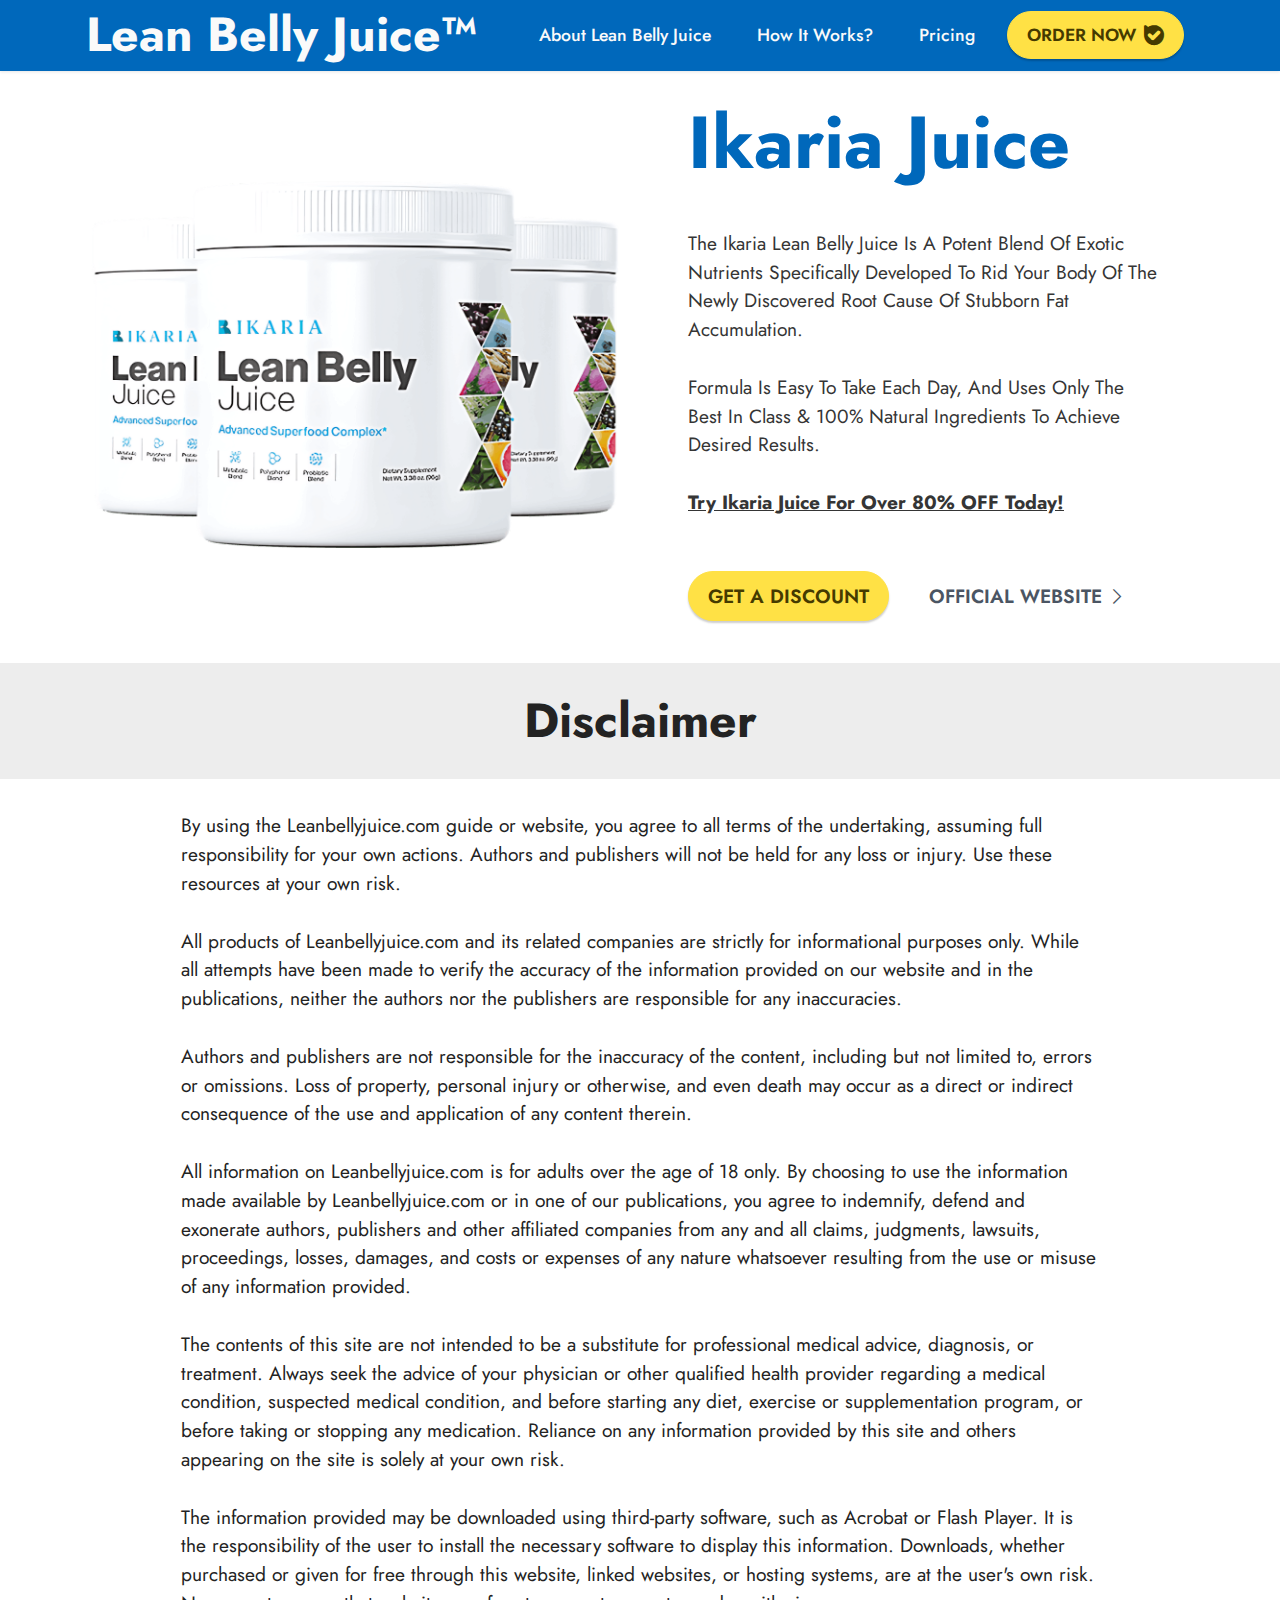
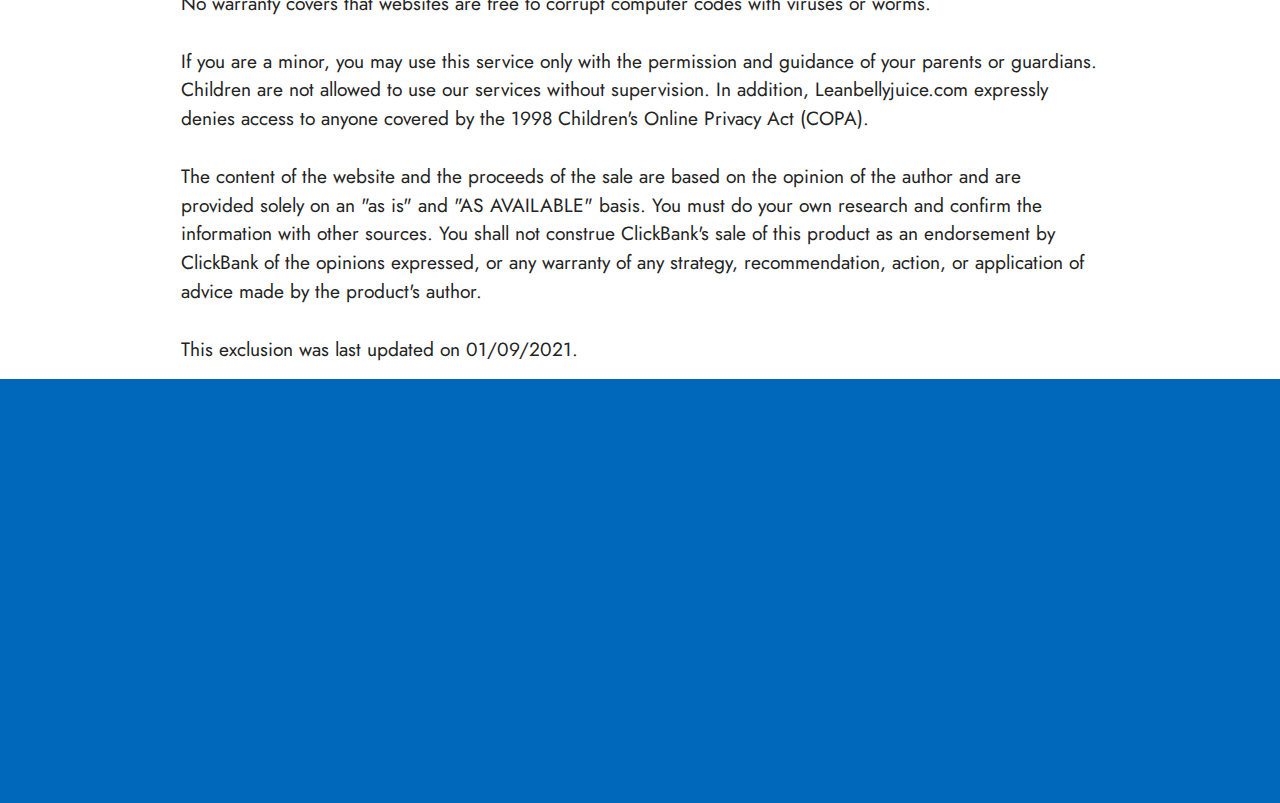
==== disclaimer.html @ dbc3f159 "Add files via upload" ====
<!DOCTYPE html>
<html  >
<head>
  
  <meta charset="UTF-8">
  <meta http-equiv="X-UA-Compatible" content="IE=edge">
  
  <meta name="twitter:card" content="summary_large_image"/>
  <meta name="twitter:image:src" content="">
  <meta property="og:image" content="">
  <meta name="twitter:title" content="Disclaimer">
  <meta name="viewport" content="width=device-width, initial-scale=1, minimum-scale=1">
  <link rel="shortcut icon" href="assets/images/favicon-main-128x128.png" type="image/x-icon">
  <meta name="description" content="">
  
  
  <title>Disclaimer</title>
  <link rel="stylesheet" href="assets/web/assets/mobirise-icons2/mobirise2.css">
  <link rel="stylesheet" href="assets/bootstrap/css/bootstrap.min.css">
  <link rel="stylesheet" href="assets/bootstrap/css/bootstrap-grid.min.css">
  <link rel="stylesheet" href="assets/bootstrap/css/bootstrap-reboot.min.css">
  <link rel="stylesheet" href="assets/animatecss/animate.css">
  <link rel="stylesheet" href="assets/dropdown/css/style.css">
  <link rel="stylesheet" href="assets/socicon/css/styles.css">
  <link rel="stylesheet" href="assets/theme/css/style.css">
  <link rel="preload" href="https://fonts.googleapis.com/css?family=Jost:100,200,300,400,500,600,700,800,900,100i,200i,300i,400i,500i,600i,700i,800i,900i&display=swap" as="style" onload="this.onload=null;this.rel='stylesheet'">
  <noscript><link rel="stylesheet" href="https://fonts.googleapis.com/css?family=Jost:100,200,300,400,500,600,700,800,900,100i,200i,300i,400i,500i,600i,700i,800i,900i&display=swap"></noscript>
  <link rel="preload" as="style" href="assets/mobirise/css/mbr-additional.css"><link rel="stylesheet" href="assets/mobirise/css/mbr-additional.css" type="text/css">
  
  
  
  
</head>
<body>
  
  <section data-bs-version="5.1" class="menu menu2 cid-tmAYGHW7QI" once="menu" id="menu2-29">
    
    <nav class="navbar navbar-dropdown navbar-expand-lg">
        <div class="container">
            <div class="navbar-brand">
                
                <span class="navbar-caption-wrap"><a class="navbar-caption text-white text-primary display-2" href="index.html">Lean Belly Juice™</a></span>
            </div>
            <button class="navbar-toggler" type="button" data-toggle="collapse" data-bs-toggle="collapse" data-target="#navbarSupportedContent" data-bs-target="#navbarSupportedContent" aria-controls="navbarNavAltMarkup" aria-expanded="false" aria-label="Toggle navigation">
                <div class="hamburger">
                    <span></span>
                    <span></span>
                    <span></span>
                    <span></span>
                </div>
            </button>
            <div class="collapse navbar-collapse" id="navbarSupportedContent">
                <ul class="navbar-nav nav-dropdown" data-app-modern-menu="true"><li class="nav-item"><a class="nav-link link text-white text-primary display-4" href="index.html#content4-4">About Lean Belly Juice</a>
                    </li><li class="nav-item"><a class="nav-link link text-white text-primary display-4" href="index.html#content4-6">How It Works?</a></li><li class="nav-item"><a class="nav-link link text-white text-primary display-4" href="index.html#content4-a">Pricing</a></li></ul>
                
                <div class="navbar-buttons mbr-section-btn"><a class="btn btn-warning display-4" href="/order"><span class="socicon socicon-bale mbr-iconfont mbr-iconfont-btn" style="font-size: 20px;"></span>ORDER NOW</a></div>
            </div>
        </div>
    </nav>
</section>

<section data-bs-version="5.1" class="header14 cid-tpkeftzJfw" id="header14-3l">

    

    
    

    <div class="container">
        <div class="row justify-content-center align-items-center">
            <div class="col-12 col-md-6 image-wrapper">
                <img src="assets/images/ikaria-lean-belly-juice-1120x853.png" alt="Buy Now">
            </div>
            <div class="col-12 col-md">
                <div class="text-wrapper">
                    <h1 class="mbr-section-title mbr-fonts-style mb-3 display-1"><strong>Ikaria Juice</strong></h1>
                    <p class="mbr-text mbr-fonts-style display-7">
                        <br>The Ikaria Lean Belly Juice Is A Potent Blend Of Exotic Nutrients Specifically Developed To Rid Your Body Of The Newly Discovered Root Cause Of Stubborn Fat Accumulation.<br><br>Formula Is Easy To Take Each Day, And Uses Only The Best In Class &amp; 100% Natural Ingredients To Achieve Desired Results.<br><br><strong><u>Try Ikaria Juice For Over 80% OFF Today!</u><br></strong><br></p>
                    <div class="mbr-section-btn mt-3"><a class="btn btn-warning display-7" href="/order">GET A DISCOUNT</a>  <a class="btn btn-primary-outline display-7" href="/order"><span class="mobi-mbri mobi-mbri-arrow-next mbr-iconfont mbr-iconfont-btn" style="font-size: 15px;"></span><font face="Moririse2"><br></font>OFFICIAL WEBSITE</a></div>
                </div>
            </div>
        </div>
    </div>
</section>

<section data-bs-version="5.1" class="content4 cid-tjylNr0vxZ" id="content4-12">
    

    
    
    <div class="container">
        <div class="row justify-content-center">
            <div class="title col-md-12 col-lg-12">
                <h3 class="mbr-section-title mbr-fonts-style align-center mb-4 display-2"><strong>Disclaimer</strong></h3>
                
                
            </div>
        </div>
    </div>
</section>

<section data-bs-version="5.1" class="content5 cid-sKy7tkCOig cid-tjylNzWgdM" id="content5-13">
    
    <div class="container">
        <div class="row justify-content-center">
            <div class="col-md-12 col-lg-10">
                
                
                <p class="mbr-text mbr-fonts-style display-7">By using the Leanbellyjuice.com guide or website, you agree to all terms of the undertaking, assuming full responsibility for your own actions. Authors and publishers will not be held for any loss or injury. Use these resources at your own risk.
<br>
<br>All products of Leanbellyjuice.com and its related companies are strictly for informational purposes only. While all attempts have been made to verify the accuracy of the information provided on our website and in the publications, neither the authors nor the publishers are responsible for any inaccuracies.
<br>
<br>Authors and publishers are not responsible for the inaccuracy of the content, including but not limited to, errors or omissions. Loss of property, personal injury or otherwise, and even death may occur as a direct or indirect consequence of the use and application of any content therein.
<br>
<br>All information on Leanbellyjuice.com is for adults over the age of 18 only. By choosing to use the information made available by Leanbellyjuice.com or in one of our publications, you agree to indemnify, defend and exonerate authors, publishers and other affiliated companies from any and all claims, judgments, lawsuits, proceedings, losses, damages, and costs or expenses of any nature whatsoever resulting from the use or misuse of any information provided.
<br>
<br>The contents of this site are not intended to be a substitute for professional medical advice, diagnosis, or treatment. Always seek the advice of your physician or other qualified health provider regarding a medical condition, suspected medical condition, and before starting any diet, exercise or supplementation program, or before taking or stopping any medication. Reliance on any information provided by this site and others appearing on the site is solely at your own risk.
<br>
<br>The information provided may be downloaded using third-party software, such as Acrobat or Flash Player. It is the responsibility of the user to install the necessary software to display this information. Downloads, whether purchased or given for free through this website, linked websites, or hosting systems, are at the user's own risk. No warranty covers that websites are free to corrupt computer codes with viruses or worms.
<br>
<br>If you are a minor, you may use this service only with the permission and guidance of your parents or guardians. Children are not allowed to use our services without supervision. In addition, Leanbellyjuice.com expressly denies access to anyone covered by the 1998 Children's Online Privacy Act (COPA).
<br>
<br>The content of the website and the proceeds of the sale are based on the opinion of the author and are provided solely on an "as is" and "AS AVAILABLE" basis. You must do your own research and confirm the information with other sources. You shall not construe ClickBank's sale of this product as an endorsement by ClickBank of the opinions expressed, or any warranty of any strategy, recommendation, action, or application of advice made by the product's author.
<br>
<br>This exclusion was last updated on 01/09/2021.<br></p>
            </div>
        </div>
    </div>
</section>

<section data-bs-version="5.1" class="footer3 cid-tjymtBCwRa" once="footers" id="footer3-14">

    

    

    <div class="container-fluid">
        <div class="media-container-row align-center mbr-white">
            <div class="row row-links">
                <ul class="foot-menu">
                    
                    
                    
                    
                    
                    
                    
                    
                    
                     
                     
                <li class="foot-menu-item mbr-fonts-style display-4"><u><a href="index.html#content4-4" class="text-white text-primary">What Is Lean Belly Juice?</a></u></li><li class="foot-menu-item mbr-fonts-style display-4"><u>
                        <a href="index.html#content4-6" class="text-white text-primary">How It Works?</a></u></li><li class="foot-menu-item mbr-fonts-style display-4"><u>
                        <a href="index.html#content4-1c" class="text-white text-primary">Ingredients Of Ikaria Juice</a></u></li><li class="foot-menu-item mbr-fonts-style display-4"><u>
                        <a href="index.html#content4-1j" class="text-white text-primary">Benefits</a></u></li><li class="foot-menu-item mbr-fonts-style display-4"><u><a href="https://www.clkbank.com/#!/" rel="nofollow" class="text-white">Order Support</a></u></li><li class="foot-menu-item mbr-fonts-style display-4"><u>
                        <a href="terms.html" class="text-white">Terms Of Use</a></u></li><li class="foot-menu-item mbr-fonts-style display-4"><u>
                        <a href="privacy.html" class="text-white">Privacy Policy</a></u></li><li class="foot-menu-item mbr-fonts-style display-4"><u>
                        <a href="disclaimer.html" class="text-white">Disclaimer</a></u></li><li class="foot-menu-item mbr-fonts-style display-4"><u><a href="mailto:support@clickbank.com" rel="nofollow" class="text-white">Contact Us</a></u></li><li class="foot-menu-item mbr-fonts-style display-4"><u><a href="index.html#content4-1p" class="text-white text-primary">FAQ's</a></u></li></ul>
            </div>
            <div class="row social-row">
                <div class="social-list align-left pb-2">
                    
                    
                    
                    
                    
                    
                <div class="soc-item">
                       <p><br>Please note that the information we provide is not intended to replace consultation with a qualified medical professional. We encourage you to inform your physician of changes you make to your lifestyle and discuss these with him or her. For questions or concerns about any medical conditions you may have, please contact your doctor.</p>

<p>Statements on this website have not been evaluated by the Food and Drug Administration. Products are not intended to diagnose, treat, cure or prevent any disease. If you are pregnant, nursing, taking medication, or have a medical condition, consult your physician before using our products.</p>

<p>The website’s content and the product for sale is based upon the author’s opinion and is provided solely on an “AS IS” and “AS AVAILABLE” basis. You should do your own research and confirm the information with other sources when searching for information regarding health issues and always review the information carefully with your professional health care provider before using any of the protocols presented on this website and/or in the product sold here.</p>
                        
                        <p>ClickBank is the retailer of products on this site. CLICKBANK® is a registered trademark of Click Sales, Inc., a Delaware corporation located at 1444 South Entertainment Ave, Suite 410, Boise, Idaho, 83709, USA and used by permission. ClickBank’s role as retailer does not constitute an endorsement, approval or review of these products or any claim, statement or opinion used in promotion of these products. *For international shipping (outside of the United States), shipping fees will apply.</p>
                        
                    </div></div>
            </div>
            <div class="row row-copirayt">
                <p class="mbr-text mb-0 mbr-fonts-style align-center display-4">
                    © Copyright 2022 Lean Belly Juice. All Rights Reserved.
                </p>
            </div>
        </div>
    </div>
</section>


<script src="assets/bootstrap/js/bootstrap.bundle.min.js"></script>
  <script src="assets/smoothscroll/smooth-scroll.js"></script>
  <script src="assets/ytplayer/index.js"></script>
  <script src="assets/dropdown/js/navbar-dropdown.js"></script>
  <script src="assets/theme/js/script.js"></script>
  
  
  
 <div id="scrollToTop" class="scrollToTop mbr-arrow-up"><a style="text-align: center;"><i class="mbr-arrow-up-icon mbr-arrow-up-icon-cm cm-icon cm-icon-smallarrow-up"></i></a></div>
    <input name="animation" type="hidden">
  </body>
</html>
---- assets/web/assets/mobirise-icons2/mobirise2.css ----
@font-face {
  font-family: 'Moririse2';
  font-display: swap;
  src:  url('mobirise2.eot?f2bix4');
  src:  url('mobirise2.eot?f2bix4#iefix') format('embedded-opentype'),
    url('mobirise2.ttf?f2bix4') format('truetype'),
    url('mobirise2.woff?f2bix4') format('woff'),
    url('mobirise2.svg?f2bix4#mobirise2') format('svg');
  font-weight: normal;
  font-style: normal;
}

[class^="mobi-"], [class*=" mobi-"] {
  /* use !important to prevent issues with browser extensions that change fonts */
  font-family: 'Moririse2' !important;
  speak: none;
  font-style: normal;
  font-weight: normal;
  font-variant: normal;
  text-transform: none;
  line-height: 1;

  /* Better Font Rendering =========== */
  -webkit-font-smoothing: antialiased;
  -moz-osx-font-smoothing: grayscale;
}

.mobi-mbri-add-submenu:before {
  content: "\e900";
}
.mobi-mbri-alert:before {
  content: "\e901";
}
.mobi-mbri-align-center:before {
  content: "\e902";
}
.mobi-mbri-align-justify:before {
  content: "\e903";
}
.mobi-mbri-align-left:before {
  content: "\e904";
}
.mobi-mbri-align-right:before {
  content: "\e905";
}
.mobi-mbri-android:before {
  content: "\e906";
}
.mobi-mbri-apple:before {
  content: "\e907";
}
.mobi-mbri-arrow-down:before {
  content: "\e908";
}
.mobi-mbri-arrow-next:before {
  content: "\e909";
}
.mobi-mbri-arrow-prev:before {
  content: "\e90a";
}
.mobi-mbri-arrow-up:before {
  content: "\e90b";
}
.mobi-mbri-bold:before {
  content: "\e90c";
}
.mobi-mbri-bookmark:before {
  content: "\e90d";
}
.mobi-mbri-bootstrap:before {
  content: "\e90e";
}
.mobi-mbri-briefcase:before {
  content: "\e90f";
}
.mobi-mbri-browse:before {
  content: "\e910";
}
.mobi-mbri-bulleted-list:before {
  content: "\e911";
}
.mobi-mbri-calendar:before {
  content: "\e912";
}
.mobi-mbri-camera:before {
  content: "\e913";
}
.mobi-mbri-cart-add:before {
  content: "\e914";
}
.mobi-mbri-cart-full:before {
  content: "\e915";
}
.mobi-mbri-cash:before {
  content: "\e916";
}
.mobi-mbri-change-style:before {
  content: "\e917";
}
.mobi-mbri-chat:before {
  content: "\e918";
}
.mobi-mbri-clock:before {
  content: "\e919";
}
.mobi-mbri-close:before {
  content: "\e91a";
}
.mobi-mbri-cloud:before {
  content: "\e91b";
}
.mobi-mbri-code:before {
  content: "\e91c";
}
.mobi-mbri-contact-form:before {
  content: "\e91d";
}
.mobi-mbri-credit-card:before {
  content: "\e91e";
}
.mobi-mbri-cursor-click:before {
  content: "\e91f";
}
.mobi-mbri-cust-feedback:before {
  content: "\e920";
}
.mobi-mbri-database:before {
  content: "\e921";
}
.mobi-mbri-delivery:before {
  content: "\e922";
}
.mobi-mbri-desktop:before {
  content: "\e923";
}
.mobi-mbri-devices:before {
  content: "\e924";
}
.mobi-mbri-down:before {
  content: "\e925";
}
.mobi-mbri-download-2:before {
  content: "\e926";
}
.mobi-mbri-download:before {
  content: "\e927";
}
.mobi-mbri-drag-n-drop-2:before {
  content: "\e928";
}
.mobi-mbri-drag-n-drop:before {
  content: "\e929";
}
.mobi-mbri-edit-2:before {
  content: "\e92a";
}
.mobi-mbri-edit:before {
  content: "\e92b";
}
.mobi-mbri-error:before {
  content: "\e92c";
}
.mobi-mbri-extension:before {
  content: "\e92d";
}
.mobi-mbri-features:before {
  content: "\e92e";
}
.mobi-mbri-file:before {
  content: "\e92f";
}
.mobi-mbri-flag:before {
  content: "\e930";
}
.mobi-mbri-folder:before {
  content: "\e931";
}
.mobi-mbri-gift:before {
  content: "\e932";
}
.mobi-mbri-github:before {
  content: "\e933";
}
.mobi-mbri-globe-2:before {
  content: "\e934";
}
.mobi-mbri-globe:before {
  content: "\e935";
}
.mobi-mbri-growing-chart:before {
  content: "\e936";
}
.mobi-mbri-hearth:before {
  content: "\e937";
}
.mobi-mbri-help:before {
  content: "\e938";
}
.mobi-mbri-home:before {
  content: "\e939";
}
.mobi-mbri-hot-cup:before {
  content: "\e93a";
}
.mobi-mbri-idea:before {
  content: "\e93b";
}
.mobi-mbri-image-gallery:before {
  content: "\e93c";
}
.mobi-mbri-image-slider:before {
  content: "\e93d";
}
.mobi-mbri-info:before {
  content: "\e93e";
}
.mobi-mbri-italic:before {
  content: "\e93f";
}
.mobi-mbri-key:before {
  content: "\e940";
}
.mobi-mbri-laptop:before {
  content: "\e941";
}
.mobi-mbri-layers:before {
  content: "\e942";
}
.mobi-mbri-left-right:before {
  content: "\e943";
}
.mobi-mbri-left:before {
  content: "\e944";
}
.mobi-mbri-letter:before {
  content: "\e945";
}
.mobi-mbri-like:before {
  content: "\e946";
}
.mobi-mbri-link:before {
  content: "\e947";
}
.mobi-mbri-lock:before {
  content: "\e948";
}
.mobi-mbri-login:before {
  content: "\e949";
}
.mobi-mbri-logout:before {
  content: "\e94a";
}
.mobi-mbri-magic-stick:before {
  content: "\e94b";
}
.mobi-mbri-map-pin:before {
  content: "\e94c";
}
.mobi-mbri-menu:before {
  content: "\e94d";
}
.mobi-mbri-mobile-2:before {
  content: "\e94e";
}
.mobi-mbri-mobile-horizontal:before {
  content: "\e94f";
}
.mobi-mbri-mobile:before {
  content: "\e950";
}
.mobi-mbri-mobirise:before {
  content: "\e951";
}
.mobi-mbri-more-horizontal:before {
  content: "\e952";
}
.mobi-mbri-more-vertical:before {
  content: "\e953";
}
.mobi-mbri-music:before {
  content: "\e954";
}
.mobi-mbri-new-file:before {
  content: "\e955";
}
.mobi-mbri-numbered-list:before {
  content: "\e956";
}
.mobi-mbri-opened-folder:before {
  content: "\e957";
}
.mobi-mbri-pages:before {
  content: "\e958";
}
.mobi-mbri-paper-plane:before {
  content: "\e959";
}
.mobi-mbri-paperclip:before {
  content: "\e95a";
}
.mobi-mbri-phone:before {
  content: "\e95b";
}
.mobi-mbri-photo:before {
  content: "\e95c";
}
.mobi-mbri-photos:before {
  content: "\e95d";
}
.mobi-mbri-pin:before {
  content: "\e95e";
}
.mobi-mbri-play:before {
  content: "\e95f";
}
.mobi-mbri-plus:before {
  content: "\e960";
}
.mobi-mbri-preview:before {
  content: "\e961";
}
.mobi-mbri-print:before {
  content: "\e962";
}
.mobi-mbri-protect:before {
  content: "\e963";
}
.mobi-mbri-question:before {
  content: "\e964";
}
.mobi-mbri-quote-left:before {
  content: "\e965";
}
.mobi-mbri-quote-right:before {
  content: "\e966";
}
.mobi-mbri-redo:before {
  content: "\e967";
}
.mobi-mbri-refresh:before {
  content: "\e968";
}
.mobi-mbri-responsive-2:before {
  content: "\e969";
}
.mobi-mbri-responsive:before {
  content: "\e96a";
}
.mobi-mbri-right:before {
  content: "\e96b";
}
.mobi-mbri-rocket:before {
  content: "\e96c";
}
.mobi-mbri-sad-face:before {
  content: "\e96d";
}
.mobi-mbri-sale:before {
  content: "\e96e";
}
.mobi-mbri-save:before {
  content: "\e96f";
}
.mobi-mbri-search:before {
  content: "\e970";
}
.mobi-mbri-setting-2:before {
  content: "\e971";
}
.mobi-mbri-setting-3:before {
  content: "\e972";
}
.mobi-mbri-setting:before {
  content: "\e973";
}
.mobi-mbri-share:before {
  content: "\e974";
}
.mobi-mbri-shopping-bag:before {
  content: "\e975";
}
.mobi-mbri-shopping-basket:before {
  content: "\e976";
}
.mobi-mbri-shopping-cart:before {
  content: "\e977";
}
.mobi-mbri-sites:before {
  content: "\e978";
}
.mobi-mbri-smile-face:before {
  content: "\e979";
}
.mobi-mbri-speed:before {
  content: "\e97a";
}
.mobi-mbri-star:before {
  content: "\e97b";
}
.mobi-mbri-success:before {
  content: "\e97c";
}
.mobi-mbri-sun:before {
  content: "\e97d";
}
.mobi-mbri-sun2:before {
  content: "\e97e";
}
.mobi-mbri-tablet-vertical:before {
  content: "\e97f";
}
.mobi-mbri-tablet:before {
  content: "\e980";
}
.mobi-mbri-target:before {
  content: "\e981";
}
.mobi-mbri-timer:before {
  content: "\e982";
}
.mobi-mbri-to-ftp:before {
  content: "\e983";
}
.mobi-mbri-to-local-drive:before {
  content: "\e984";
}
.mobi-mbri-touch-swipe:before {
  content: "\e985";
}
.mobi-mbri-touch:before {
  content: "\e986";
}
.mobi-mbri-trash:before {
  content: "\e987";
}
.mobi-mbri-underline:before {
  content: "\e988";
}
.mobi-mbri-undo:before {
  content: "\e989";
}
.mobi-mbri-unlink:before {
  content: "\e98a";
}
.mobi-mbri-unlock:before {
  content: "\e98b";
}
.mobi-mbri-up-down:before {
  content: "\e98c";
}
.mobi-mbri-up:before {
  content: "\e98d";
}
.mobi-mbri-update:before {
  content: "\e98e";
}
.mobi-mbri-upload-2:before {
  content: "\e98f";
}
.mobi-mbri-upload:before {
  content: "\e990";
}
.mobi-mbri-user-2:before {
  content: "\e991";
}
.mobi-mbri-user:before {
  content: "\e992";
}
.mobi-mbri-users:before {
  content: "\e993";
}
.mobi-mbri-video-play:before {
  content: "\e994";
}
.mobi-mbri-video:before {
  content: "\e995";
}
.mobi-mbri-watch:before {
  content: "\e996";
}
.mobi-mbri-website-theme-2:before {
  content: "\e997";
}
.mobi-mbri-website-theme:before {
  content: "\e998";
}
.mobi-mbri-wifi:before {
  content: "\e999";
}
.mobi-mbri-windows:before {
  content: "\e99a";
}
.mobi-mbri-zoom-in:before {
  content: "\e99b";
}
.mobi-mbri-zoom-out:before {
  content: "\e99c";
}
---- assets/dropdown/css/style.css ----
.navbar-dropdown {
  left: 0;
  padding: 0;
  position: absolute;
  right: 0;
  top: 0;
  transition: all 0.45s ease;
  z-index: 1030;
  background: #282828; }
  .navbar-dropdown .navbar-logo {
    margin-right: 0.8rem;
    transition: margin 0.3s ease-in-out;
    vertical-align: middle; }
    .navbar-dropdown .navbar-logo img {
      height: 3.125rem;
      transition: all 0.3s ease-in-out; }
    .navbar-dropdown .navbar-logo.mbr-iconfont {
      font-size: 3.125rem;
      line-height: 3.125rem; }
  .navbar-dropdown .navbar-caption {
    font-weight: 700;
    white-space: normal;
    vertical-align: -4px;
    line-height: 3.125rem !important; }
    .navbar-dropdown .navbar-caption, .navbar-dropdown .navbar-caption:hover {
      color: inherit;
      text-decoration: none; }
  .navbar-dropdown .mbr-iconfont + .navbar-caption {
    vertical-align: -1px; }
  .navbar-dropdown.navbar-fixed-top {
    position: fixed; }
  .navbar-dropdown .navbar-brand span {
    vertical-align: -4px; }
  .navbar-dropdown.bg-color.transparent {
    background: none; }
  .navbar-dropdown.navbar-short .navbar-brand {
    padding: 0.625rem 0; }
    .navbar-dropdown.navbar-short .navbar-brand span {
      vertical-align: -1px; }
  .navbar-dropdown.navbar-short .navbar-caption {
    line-height: 2.375rem !important;
    vertical-align: -2px; }
  .navbar-dropdown.navbar-short .navbar-logo {
    margin-right: 0.5rem; }
    .navbar-dropdown.navbar-short .navbar-logo img {
      height: 2.375rem; }
    .navbar-dropdown.navbar-short .navbar-logo.mbr-iconfont {
      font-size: 2.375rem;
      line-height: 2.375rem; }
  .navbar-dropdown.navbar-short .mbr-table-cell {
    height: 3.625rem; }
  .navbar-dropdown .navbar-close {
    left: 0.6875rem;
    position: fixed;
    top: 0.75rem;
    z-index: 1000; }
  .navbar-dropdown .hamburger-icon {
    content: "";
    display: inline-block;
    vertical-align: middle;
    width: 16px;
    -webkit-box-shadow: 0 -6px 0 1px #282828,0 0 0 1px #282828,0 6px 0 1px #282828;
    -moz-box-shadow: 0 -6px 0 1px #282828,0 0 0 1px #282828,0 6px 0 1px #282828;
    box-shadow: 0 -6px 0 1px #282828,0 0 0 1px #282828,0 6px 0 1px #282828; }

.dropdown-menu .dropdown-toggle[data-toggle="dropdown-submenu"]::after {
  border-bottom: 0.35em solid transparent;
  border-left: 0.35em solid;
  border-right: 0;
  border-top: 0.35em solid transparent;
  margin-left: 0.3rem; }

.dropdown-menu .dropdown-item:focus {
  outline: 0; }

.nav-dropdown {
  font-size: 0.75rem;
  font-weight: 500;
  height: auto !important; }
  .nav-dropdown .nav-btn {
    padding-left: 1rem; }
  .nav-dropdown .link {
    margin: .667em 1.667em;
    font-weight: 500;
    padding: 0;
    transition: color .2s ease-in-out; }
    .nav-dropdown .link.dropdown-toggle {
      margin-right: 2.583em; }
      .nav-dropdown .link.dropdown-toggle::after {
        margin-left: .25rem;
        border-top: 0.35em solid;
        border-right: 0.35em solid transparent;
        border-left: 0.35em solid transparent;
        border-bottom: 0; }
      .nav-dropdown .link.dropdown-toggle[aria-expanded="true"] {
        margin: 0;
        padding: 0.667em 3.263em  0.667em 1.667em; }
  .nav-dropdown .link::after,
  .nav-dropdown .dropdown-item::after {
    color: inherit; }
  .nav-dropdown .btn {
    font-size: 0.75rem;
    font-weight: 700;
    letter-spacing: 0;
    margin-bottom: 0;
    padding-left: 1.25rem;
    padding-right: 1.25rem; }
  .nav-dropdown .dropdown-menu {
    border-radius: 0;
    border: 0;
    left: 0;
    margin: 0;
    padding-bottom: 1.25rem;
    padding-top: 1.25rem;
    position: relative; }
  .nav-dropdown .dropdown-submenu {
    margin-left: 0.125rem;
    top: 0; }
  .nav-dropdown .dropdown-item {
    font-weight: 500;
    line-height: 2;
    padding: 0.3846em 4.615em 0.3846em 1.5385em;
    position: relative;
    transition: color .2s ease-in-out, background-color .2s ease-in-out; }
    .nav-dropdown .dropdown-item::after {
      margin-top: -0.3077em;
      position: absolute;
      right: 1.1538em;
      top: 50%; }
    .nav-dropdown .dropdown-item:focus, .nav-dropdown .dropdown-item:hover {
      background: none; }

@media (max-width: 767px) {
  .nav-dropdown.navbar-toggleable-sm {
    bottom: 0;
    display: none;
    left: 0;
    overflow-x: hidden;
    position: fixed;
    top: 0;
    transform: translateX(-100%);
    -ms-transform: translateX(-100%);
    -webkit-transform: translateX(-100%);
    width: 18.75rem;
    z-index: 999; } }
.nav-dropdown.navbar-toggleable-xl {
  bottom: 0;
  display: none;
  left: 0;
  overflow-x: hidden;
  position: fixed;
  top: 0;
  transform: translateX(-100%);
  -ms-transform: translateX(-100%);
  -webkit-transform: translateX(-100%);
  width: 18.75rem;
  z-index: 999; }

.nav-dropdown-sm {
  display: block !important;
  overflow-x: hidden;
  overflow: auto;
  padding-top: 3.875rem; }
  .nav-dropdown-sm::after {
    content: "";
    display: block;
    height: 3rem;
    width: 100%; }
  .nav-dropdown-sm.collapse.in ~ .navbar-close {
    display: block !important; }
  .nav-dropdown-sm.collapsing, .nav-dropdown-sm.collapse.in {
    transform: translateX(0);
    -ms-transform: translateX(0);
    -webkit-transform: translateX(0);
    transition: all 0.25s ease-out;
    -webkit-transition: all 0.25s ease-out;
    background: #282828; }
  .nav-dropdown-sm.collapsing[aria-expanded="false"] {
    transform: translateX(-100%);
    -ms-transform: translateX(-100%);
    -webkit-transform: translateX(-100%); }
  .nav-dropdown-sm .nav-item {
    display: block;
    margin-left: 0 !important;
    padding-left: 0; }
  .nav-dropdown-sm .link,
  .nav-dropdown-sm .dropdown-item {
    border-top: 1px dotted rgba(255, 255, 255, 0.1);
    font-size: 0.8125rem;
    line-height: 1.6;
    margin: 0 !important;
    padding: 0.875rem 2.4rem 0.875rem 1.5625rem !important;
    position: relative;
    white-space: normal; }
    .nav-dropdown-sm .link:focus, .nav-dropdown-sm .link:hover,
    .nav-dropdown-sm .dropdown-item:focus,
    .nav-dropdown-sm .dropdown-item:hover {
      background: rgba(0, 0, 0, 0.2) !important;
      color: #c0a375; }
  .nav-dropdown-sm .nav-btn {
    position: relative;
    padding: 1.5625rem 1.5625rem 0 1.5625rem; }
    .nav-dropdown-sm .nav-btn::before {
      border-top: 1px dotted rgba(255, 255, 255, 0.1);
      content: "";
      left: 0;
      position: absolute;
      top: 0;
      width: 100%; }
    .nav-dropdown-sm .nav-btn + .nav-btn {
      padding-top: 0.625rem; }
      .nav-dropdown-sm .nav-btn + .nav-btn::before {
        display: none; }
  .nav-dropdown-sm .btn {
    padding: 0.625rem 0; }
  .nav-dropdown-sm .dropdown-toggle[data-toggle="dropdown-submenu"]::after {
    margin-left: .25rem;
    border-top: 0.35em solid;
    border-right: 0.35em solid transparent;
    border-left: 0.35em solid transparent;
    border-bottom: 0; }
  .nav-dropdown-sm .dropdown-toggle[data-toggle="dropdown-submenu"][aria-expanded="true"]::after {
    border-top: 0;
    border-right: 0.35em solid transparent;
    border-left: 0.35em solid transparent;
    border-bottom: 0.35em solid; }
  .nav-dropdown-sm .dropdown-menu {
    margin: 0;
    padding: 0;
    position: relative;
    top: 0;
    left: 0;
    width: 100%;
    border: 0;
    float: none;
    border-radius: 0;
    background: none; }
  .nav-dropdown-sm .dropdown-submenu {
    left: 100%;
    margin-left: 0.125rem;
    margin-top: -1.25rem;
    top: 0; }

.navbar-toggleable-sm .nav-dropdown .dropdown-menu {
  position: absolute; }

.navbar-toggleable-sm .nav-dropdown .dropdown-submenu {
  left: 100%;
  margin-left: 0.125rem;
  margin-top: -1.25rem;
  top: 0; }

.navbar-toggleable-sm.opened .nav-dropdown .dropdown-menu {
  position: relative; }

.navbar-toggleable-sm.opened .nav-dropdown .dropdown-submenu {
  left: 0;
  margin-left: 00rem;
  margin-top: 0rem;
  top: 0; }

.is-builder .nav-dropdown.collapsing {
  transition: none !important; }
---- assets/socicon/css/styles.css ----
@charset "UTF-8";

@font-face {
  font-family: 'Socicon';
  src:  url('../fonts/socicon.eot');
  src:  url('../fonts/socicon.eot?#iefix') format('embedded-opentype'),
    url('../fonts/socicon.woff2') format('woff2'),
    url('../fonts/socicon.ttf') format('truetype'),
    url('../fonts/socicon.woff') format('woff'),
    url('../fonts/socicon.svg#socicon') format('svg');
  font-weight: normal;
  font-style: normal;
  font-display: swap;
}

[data-icon]:before {
  font-family: "socicon" !important;
  content: attr(data-icon);
  font-style: normal !important;
  font-weight: normal !important;
  font-variant: normal !important;
  text-transform: none !important;
  speak: none;
  line-height: 1;
  -webkit-font-smoothing: antialiased;
  -moz-osx-font-smoothing: grayscale;
}

[class^="socicon-"], [class*=" socicon-"] {
  /* use !important to prevent issues with browser extensions that change fonts */
  font-family: 'Socicon' !important;
  speak: none;
  font-style: normal;
  font-weight: normal;
  font-variant: normal;
  text-transform: none;
  line-height: 1;

  /* Better Font Rendering =========== */
  -webkit-font-smoothing: antialiased;
  -moz-osx-font-smoothing: grayscale;
}

.socicon-eitaa:before {
  content: "\e97c";
}
.socicon-soroush:before {
  content: "\e97d";
}
.socicon-bale:before {
  content: "\e97e";
}
.socicon-zazzle:before {
  content: "\e97b";
}
.socicon-society6:before {
  content: "\e97a";
}
.socicon-redbubble:before {
  content: "\e979";
}
.socicon-avvo:before {
  content: "\e978";
}
.socicon-stitcher:before {
  content: "\e977";
}
.socicon-googlehangouts:before {
  content: "\e974";
}
.socicon-dlive:before {
  content: "\e975";
}
.socicon-vsco:before {
  content: "\e976";
}
.socicon-flipboard:before {
  content: "\e973";
}
.socicon-ubuntu:before {
  content: "\e958";
}
.socicon-artstation:before {
  content: "\e959";
}
.socicon-invision:before {
  content: "\e95a";
}
.socicon-torial:before {
  content: "\e95b";
}
.socicon-collectorz:before {
  content: "\e95c";
}
.socicon-seenthis:before {
  content: "\e95d";
}
.socicon-googleplaymusic:before {
  content: "\e95e";
}
.socicon-debian:before {
  content: "\e95f";
}
.socicon-filmfreeway:before {
  content: "\e960";
}
.socicon-gnome:before {
  content: "\e961";
}
.socicon-itchio:before {
  content: "\e962";
}
.socicon-jamendo:before {
  content: "\e963";
}
.socicon-mix:before {
  content: "\e964";
}
.socicon-sharepoint:before {
  content: "\e965";
}
.socicon-tinder:before {
  content: "\e966";
}
.socicon-windguru:before {
  content: "\e967";
}
.socicon-cdbaby:before {
  content: "\e968";
}
.socicon-elementaryos:before {
  content: "\e969";
}
.socicon-stage32:before {
  content: "\e96a";
}
.socicon-tiktok:before {
  content: "\e96b";
}
.socicon-gitter:before {
  content: "\e96c";
}
.socicon-letterboxd:before {
  content: "\e96d";
}
.socicon-threema:before {
  content: "\e96e";
}
.socicon-splice:before {
  content: "\e96f";
}
.socicon-metapop:before {
  content: "\e970";
}
.socicon-naver:before {
  content: "\e971";
}
.socicon-remote:before {
  content: "\e972";
}
.socicon-internet:before {
  content: "\e957";
}
.socicon-moddb:before {
  content: "\e94b";
}
.socicon-indiedb:before {
  content: "\e94c";
}
.socicon-traxsource:before {
  content: "\e94d";
}
.socicon-gamefor:before {
  content: "\e94e";
}
.socicon-pixiv:before {
  content: "\e94f";
}
.socicon-myanimelist:before {
  content: "\e950";
}
.socicon-blackberry:before {
  content: "\e951";
}
.socicon-wickr:before {
  content: "\e952";
}
.socicon-spip:before {
  content: "\e953";
}
.socicon-napster:before {
  content: "\e954";
}
.socicon-beatport:before {
  content: "\e955";
}
.socicon-hackerone:before {
  content: "\e956";
}
.socicon-hackernews:before {
  content: "\e946";
}
.socicon-smashwords:before {
  content: "\e947";
}
.socicon-kobo:before {
  content: "\e948";
}
.socicon-bookbub:before {
  content: "\e949";
}
.socicon-mailru:before {
  content: "\e94a";
}
.socicon-gitlab:before {
  content: "\e945";
}
.socicon-instructables:before {
  content: "\e944";
}
.socicon-portfolio:before {
  content: "\e943";
}
.socicon-codered:before {
  content: "\e940";
}
.socicon-origin:before {
  content: "\e941";
}
.socicon-nextdoor:before {
  content: "\e942";
}
.socicon-udemy:before {
  content: "\e93f";
}
.socicon-livemaster:before {
  content: "\e93e";
}
.socicon-crunchbase:before {
  content: "\e93b";
}
.socicon-homefy:before {
  content: "\e93c";
}
.socicon-calendly:before {
  content: "\e93d";
}
.socicon-realtor:before {
  content: "\e90f";
}
.socicon-tidal:before {
  content: "\e910";
}
.socicon-qobuz:before {
  content: "\e911";
}
.socicon-natgeo:before {
  content: "\e912";
}
.socicon-mastodon:before {
  content: "\e913";
}
.socicon-unsplash:before {
  content: "\e914";
}
.socicon-homeadvisor:before {
  content: "\e915";
}
.socicon-angieslist:before {
  content: "\e916";
}
.socicon-codepen:before {
  content: "\e917";
}
.socicon-slack:before {
  content: "\e918";
}
.socicon-openaigym:before {
  content: "\e919";
}
.socicon-logmein:before {
  content: "\e91a";
}
.socicon-fiverr:before {
  content: "\e91b";
}
.socicon-gotomeeting:before {
  content: "\e91c";
}
.socicon-aliexpress:before {
  content: "\e91d";
}
.socicon-guru:before {
  content: "\e91e";
}
.socicon-appstore:before {
  content: "\e91f";
}
.socicon-homes:before {
  content: "\e920";
}
.socicon-zoom:before {
  content: "\e921";
}
.socicon-alibaba:before {
  content: "\e922";
}
.socicon-craigslist:before {
  content: "\e923";
}
.socicon-wix:before {
  content: "\e924";
}
.socicon-redfin:before {
  content: "\e925";
}
.socicon-googlecalendar:before {
  content: "\e926";
}
.socicon-shopify:before {
  content: "\e927";
}
.socicon-freelancer:before {
  content: "\e928";
}
.socicon-seedrs:before {
  content: "\e929";
}
.socicon-bing:before {
  content: "\e92a";
}
.socicon-doodle:before {
  content: "\e92b";
}
.socicon-bonanza:before {
  content: "\e92c";
}
.socicon-squarespace:before {
  content: "\e92d";
}
.socicon-toptal:before {
  content: "\e92e";
}
.socicon-gust:before {
  content: "\e92f";
}
.socicon-ask:before {
  content: "\e930";
}
.socicon-trulia:before {
  content: "\e931";
}
.socicon-loomly:before {
  content: "\e932";
}
.socicon-ghost:before {
  content: "\e933";
}
.socicon-upwork:before {
  content: "\e934";
}
.socicon-fundable:before {
  content: "\e935";
}
.socicon-booking:before {
  content: "\e936";
}
.socicon-googlemaps:before {
  content: "\e937";
}
.socicon-zillow:before {
  content: "\e938";
}
.socicon-niconico:before {
  content: "\e939";
}
.socicon-toneden:before {
  content: "\e93a";
}
.socicon-augment:before {
  content: "\e908";
}
.socicon-bitbucket:before {
  content: "\e909";
}
.socicon-fyuse:before {
  content: "\e90a";
}
.socicon-yt-gaming:before {
  content: "\e90b";
}
.socicon-sketchfab:before {
  content: "\e90c";
}
.socicon-mobcrush:before {
  content: "\e90d";
}
.socicon-microsoft:before {
  content: "\e90e";
}
.socicon-pandora:before {
  content: "\e907";
}
.socicon-messenger:before {
  content: "\e906";
}
.socicon-gamewisp:before {
  content: "\e905";
}
.socicon-bloglovin:before {
  content: "\e904";
}
.socicon-tunein:before {
  content: "\e903";
}
.socicon-gamejolt:before {
  content: "\e901";
}
.socicon-trello:before {
  content: "\e902";
}
.socicon-spreadshirt:before {
  content: "\e900";
}
.socicon-500px:before {
  content: "\e000";
}
.socicon-8tracks:before {
  content: "\e001";
}
.socicon-airbnb:before {
  content: "\e002";
}
.socicon-alliance:before {
  content: "\e003";
}
.socicon-amazon:before {
  content: "\e004";
}
.socicon-amplement:before {
  content: "\e005";
}
.socicon-android:before {
  content: "\e006";
}
.socicon-angellist:before {
  content: "\e007";
}
.socicon-apple:before {
  content: "\e008";
}
.socicon-appnet:before {
  content: "\e009";
}
.socicon-baidu:before {
  content: "\e00a";
}
.socicon-bandcamp:before {
  content: "\e00b";
}
.socicon-battlenet:before {
  content: "\e00c";
}
.socicon-mixer:before {
  content: "\e00d";
}
.socicon-bebee:before {
  content: "\e00e";
}
.socicon-bebo:before {
  content: "\e00f";
}
.socicon-behance:before {
  content: "\e010";
}
.socicon-blizzard:before {
  content: "\e011";
}
.socicon-blogger:before {
  content: "\e012";
}
.socicon-buffer:before {
  content: "\e013";
}
.socicon-chrome:before {
  content: "\e014";
}
.socicon-coderwall:before {
  content: "\e015";
}
.socicon-curse:before {
  content: "\e016";
}
.socicon-dailymotion:before {
  content: "\e017";
}
.socicon-deezer:before {
  content: "\e018";
}
.socicon-delicious:before {
  content: "\e019";
}
.socicon-deviantart:before {
  content: "\e01a";
}
.socicon-diablo:before {
  content: "\e01b";
}
.socicon-digg:before {
  content: "\e01c";
}
.socicon-discord:before {
  content: "\e01d";
}
.socicon-disqus:before {
  content: "\e01e";
}
.socicon-douban:before {
  content: "\e01f";
}
.socicon-draugiem:before {
  content: "\e020";
}
.socicon-dribbble:before {
  content: "\e021";
}
.socicon-drupal:before {
  content: "\e022";
}
.socicon-ebay:before {
  content: "\e023";
}
.socicon-ello:before {
  content: "\e024";
}
.socicon-endomodo:before {
  content: "\e025";
}
.socicon-envato:before {
  content: "\e026";
}
.socicon-etsy:before {
  content: "\e027";
}
.socicon-facebook:before {
  content: "\e028";
}
.socicon-feedburner:before {
  content: "\e029";
}
.socicon-filmweb:before {
  content: "\e02a";
}
.socicon-firefox:before {
  content: "\e02b";
}
.socicon-flattr:before {
  content: "\e02c";
}
.socicon-flickr:before {
  content: "\e02d";
}
.socicon-formulr:before {
  content: "\e02e";
}
.socicon-forrst:before {
  content: "\e02f";
}
.socicon-foursquare:before {
  content: "\e030";
}
.socicon-friendfeed:before {
  content: "\e031";
}
.socicon-github:before {
  content: "\e032";
}
.socicon-goodreads:before {
  content: "\e033";
}
.socicon-google:before {
  content: "\e034";
}
.socicon-googlescholar:before {
  content: "\e035";
}
.socicon-googlegroups:before {
  content: "\e036";
}
.socicon-googlephotos:before {
  content: "\e037";
}
.socicon-googleplus:before {
  content: "\e038";
}
.socicon-grooveshark:before {
  content: "\e039";
}
.socicon-hackerrank:before {
  content: "\e03a";
}
.socicon-hearthstone:before {
  content: "\e03b";
}
.socicon-hellocoton:before {
  content: "\e03c";
}
.socicon-heroes:before {
  content: "\e03d";
}
.socicon-smashcast:before {
  content: "\e03e";
}
.socicon-horde:before {
  content: "\e03f";
}
.socicon-houzz:before {
  content: "\e040";
}
.socicon-icq:before {
  content: "\e041";
}
.socicon-identica:before {
  content: "\e042";
}
.socicon-imdb:before {
  content: "\e043";
}
.socicon-instagram:before {
  content: "\e044";
}
.socicon-issuu:before {
  content: "\e045";
}
.socicon-istock:before {
  content: "\e046";
}
.socicon-itunes:before {
  content: "\e047";
}
.socicon-keybase:before {
  content: "\e048";
}
.socicon-lanyrd:before {
  content: "\e049";
}
.socicon-lastfm:before {
  content: "\e04a";
}
.socicon-line:before {
  content: "\e04b";
}
.socicon-linkedin:before {
  content: "\e04c";
}
.socicon-livejournal:before {
  content: "\e04d";
}
.socicon-lyft:before {
  content: "\e04e";
}
.socicon-macos:before {
  content: "\e04f";
}
.socicon-mail:before {
  content: "\e050";
}
.socicon-medium:before {
  content: "\e051";
}
.socicon-meetup:before {
  content: "\e052";
}
.socicon-mixcloud:before {
  content: "\e053";
}
.socicon-modelmayhem:before {
  content: "\e054";
}
.socicon-mumble:before {
  content: "\e055";
}
.socicon-myspace:before {
  content: "\e056";
}
.socicon-newsvine:before {
  content: "\e057";
}
.socicon-nintendo:before {
  content: "\e058";
}
.socicon-npm:before {
  content: "\e059";
}
.socicon-odnoklassniki:before {
  content: "\e05a";
}
.socicon-openid:before {
  content: "\e05b";
}
.socicon-opera:before {
  content: "\e05c";
}
.socicon-outlook:before {
  content: "\e05d";
}
.socicon-overwatch:before {
  content: "\e05e";
}
.socicon-patreon:before {
  content: "\e05f";
}
.socicon-paypal:before {
  content: "\e060";
}
.socicon-periscope:before {
  content: "\e061";
}
.socicon-persona:before {
  content: "\e062";
}
.socicon-pinterest:before {
  content: "\e063";
}
.socicon-play:before {
  content: "\e064";
}
.socicon-player:before {
  content: "\e065";
}
.socicon-playstation:before {
  content: "\e066";
}
.socicon-pocket:before {
  content: "\e067";
}
.socicon-qq:before {
  content: "\e068";
}
.socicon-quora:before {
  content: "\e069";
}
.socicon-raidcall:before {
  content: "\e06a";
}
.socicon-ravelry:before {
  content: "\e06b";
}
.socicon-reddit:before {
  content: "\e06c";
}
.socicon-renren:before {
  content: "\e06d";
}
.socicon-researchgate:before {
  content: "\e06e";
}
.socicon-residentadvisor:before {
  content: "\e06f";
}
.socicon-reverbnation:before {
  content: "\e070";
}
.socicon-rss:before {
  content: "\e071";
}
.socicon-sharethis:before {
  content: "\e072";
}
.socicon-skype:before {
  content: "\e073";
}
.socicon-slideshare:before {
  content: "\e074";
}
.socicon-smugmug:before {
  content: "\e075";
}
.socicon-snapchat:before {
  content: "\e076";
}
.socicon-songkick:before {
  content: "\e077";
}
.socicon-soundcloud:before {
  content: "\e078";
}
.socicon-spotify:before {
  content: "\e079";
}
.socicon-stackexchange:before {
  content: "\e07a";
}
.socicon-stackoverflow:before {
  content: "\e07b";
}
.socicon-starcraft:before {
  content: "\e07c";
}
.socicon-stayfriends:before {
  content: "\e07d";
}
.socicon-steam:before {
  content: "\e07e";
}
.socicon-storehouse:before {
  content: "\e07f";
}
.socicon-strava:before {
  content: "\e080";
}
.socicon-streamjar:before {
  content: "\e081";
}
.socicon-stumbleupon:before {
  content: "\e082";
}
.socicon-swarm:before {
  content: "\e083";
}
.socicon-teamspeak:before {
  content: "\e084";
}
.socicon-teamviewer:before {
  content: "\e085";
}
.socicon-technorati:before {
  content: "\e086";
}
.socicon-telegram:before {
  content: "\e087";
}
.socicon-tripadvisor:before {
  content: "\e088";
}
.socicon-tripit:before {
  content: "\e089";
}
.socicon-triplej:before {
  content: "\e08a";
}
.socicon-tumblr:before {
  content: "\e08b";
}
.socicon-twitch:before {
  content: "\e08c";
}
.socicon-twitter:before {
  content: "\e08d";
}
.socicon-uber:before {
  content: "\e08e";
}
.socicon-ventrilo:before {
  content: "\e08f";
}
.socicon-viadeo:before {
  content: "\e090";
}
.socicon-viber:before {
  content: "\e091";
}
.socicon-viewbug:before {
  content: "\e092";
}
.socicon-vimeo:before {
  content: "\e093";
}
.socicon-vine:before {
  content: "\e094";
}
.socicon-vkontakte:before {
  content: "\e095";
}
.socicon-warcraft:before {
  content: "\e096";
}
.socicon-wechat:before {
  content: "\e097";
}
.socicon-weibo:before {
  content: "\e098";
}
.socicon-whatsapp:before {
  content: "\e099";
}
.socicon-wikipedia:before {
  content: "\e09a";
}
.socicon-windows:before {
  content: "\e09b";
}
.socicon-wordpress:before {
  content: "\e09c";
}
.socicon-wykop:before {
  content: "\e09d";
}
.socicon-xbox:before {
  content: "\e09e";
}
.socicon-xing:before {
  content: "\e09f";
}
.socicon-yahoo:before {
  content: "\e0a0";
}
.socicon-yammer:before {
  content: "\e0a1";
}
.socicon-yandex:before {
  content: "\e0a2";
}
.socicon-yelp:before {
  content: "\e0a3";
}
.socicon-younow:before {
  content: "\e0a4";
}
.socicon-youtube:before {
  content: "\e0a5";
}
.socicon-zapier:before {
  content: "\e0a6";
}
.socicon-zerply:before {
  content: "\e0a7";
}
.socicon-zomato:before {
  content: "\e0a8";
}
.socicon-zynga:before {
  content: "\e0a9";
}
---- assets/theme/css/style.css ----
@charset "UTF-8";
section {
  background-color: #ffffff;
}

body {
  font-style: normal;
  line-height: 1.5;
  font-weight: 400;
  color: #232323;
  position: relative;
}

button {
  background-color: transparent;
  border-color: transparent;
}

section,
.container,
.container-fluid {
  position: relative;
  word-wrap: break-word;
}

a.mbr-iconfont:hover {
  text-decoration: none;
}

.article .lead p,
.article .lead ul,
.article .lead ol,
.article .lead pre,
.article .lead blockquote {
  margin-bottom: 0;
}

a {
  font-style: normal;
  font-weight: 400;
  cursor: pointer;
}
a, a:hover {
  text-decoration: none;
}

.mbr-section-title {
  font-style: normal;
  line-height: 1.3;
}

.mbr-section-subtitle {
  line-height: 1.3;
}

.mbr-text {
  font-style: normal;
  line-height: 1.7;
}

h1,
h2,
h3,
h4,
h5,
h6,
.display-1,
.display-2,
.display-4,
.display-5,
.display-7,
span,
p,
a {
  line-height: 1;
  word-break: break-word;
  word-wrap: break-word;
  font-weight: 400;
}

b,
strong {
  font-weight: bold;
}

input:-webkit-autofill, input:-webkit-autofill:hover, input:-webkit-autofill:focus, input:-webkit-autofill:active {
  transition-delay: 9999s;
  -webkit-transition-property: background-color, color;
  transition-property: background-color, color;
}

textarea[type=hidden] {
  display: none;
}

section {
  background-position: 50% 50%;
  background-repeat: no-repeat;
  background-size: cover;
}
section .mbr-background-video,
section .mbr-background-video-preview {
  position: absolute;
  bottom: 0;
  left: 0;
  right: 0;
  top: 0;
}

.hidden {
  visibility: hidden;
}

.mbr-z-index20 {
  z-index: 20;
}

/*! Base colors */
.mbr-white {
  color: #ffffff;
}

.mbr-black {
  color: #111111;
}

.mbr-bg-white {
  background-color: #ffffff;
}

.mbr-bg-black {
  background-color: #000000;
}

/*! Text-aligns */
.align-left {
  text-align: left;
}

.align-center {
  text-align: center;
}

.align-right {
  text-align: right;
}

/*! Font-weight  */
.mbr-light {
  font-weight: 300;
}

.mbr-regular {
  font-weight: 400;
}

.mbr-semibold {
  font-weight: 500;
}

.mbr-bold {
  font-weight: 700;
}

/*! Media  */
.media-content {
  flex-basis: 100%;
}

.media-container-row {
  display: flex;
  flex-direction: row;
  flex-wrap: wrap;
  justify-content: center;
  align-content: center;
  align-items: start;
}
.media-container-row .media-size-item {
  width: 400px;
}

.media-container-column {
  display: flex;
  flex-direction: column;
  flex-wrap: wrap;
  justify-content: center;
  align-content: center;
  align-items: stretch;
}
.media-container-column > * {
  width: 100%;
}

@media (min-width: 992px) {
  .media-container-row {
    flex-wrap: nowrap;
  }
}
figure {
  margin-bottom: 0;
  overflow: hidden;
}

figure[mbr-media-size] {
  transition: width 0.1s;
}

img,
iframe {
  display: block;
  width: 100%;
}

.card {
  background-color: transparent;
  border: none;
}

.card-box {
  width: 100%;
}

.card-img {
  text-align: center;
  flex-shrink: 0;
  -webkit-flex-shrink: 0;
}

.media {
  max-width: 100%;
  margin: 0 auto;
}

.mbr-figure {
  align-self: center;
}

.media-container > div {
  max-width: 100%;
}

.mbr-figure img,
.card-img img {
  width: 100%;
}

@media (max-width: 991px) {
  .media-size-item {
    width: auto !important;
  }

  .media {
    width: auto;
  }

  .mbr-figure {
    width: 100% !important;
  }
}
/*! Buttons */
.mbr-section-btn {
  margin-left: -0.6rem;
  margin-right: -0.6rem;
  font-size: 0;
}

.btn {
  font-weight: 600;
  border-width: 1px;
  font-style: normal;
  margin: 0.6rem 0.6rem;
  white-space: normal;
  transition: all 0.2s ease-in-out;
  display: inline-flex;
  align-items: center;
  justify-content: center;
  word-break: break-word;
}

.btn-sm {
  font-weight: 600;
  letter-spacing: 0px;
  transition: all 0.3s ease-in-out;
}

.btn-md {
  font-weight: 600;
  letter-spacing: 0px;
  transition: all 0.3s ease-in-out;
}

.btn-lg {
  font-weight: 600;
  letter-spacing: 0px;
  transition: all 0.3s ease-in-out;
}

.btn-form {
  margin: 0;
}
.btn-form:hover {
  cursor: pointer;
}

nav .mbr-section-btn {
  margin-left: 0rem;
  margin-right: 0rem;
}

/*! Btn icon margin */
.btn .mbr-iconfont,
.btn.btn-sm .mbr-iconfont {
  order: 1;
  cursor: pointer;
  margin-left: 0.5rem;
  vertical-align: sub;
}

.btn.btn-md .mbr-iconfont,
.btn.btn-md .mbr-iconfont {
  margin-left: 0.8rem;
}

.mbr-regular {
  font-weight: 400;
}

.mbr-semibold {
  font-weight: 500;
}

.mbr-bold {
  font-weight: 700;
}

[type=submit] {
  -webkit-appearance: none;
}

/*! Full-screen */
.mbr-fullscreen .mbr-overlay {
  min-height: 100vh;
}

.mbr-fullscreen {
  display: flex;
  display: -moz-flex;
  display: -ms-flex;
  display: -o-flex;
  align-items: center;
  min-height: 100vh;
  padding-top: 3rem;
  padding-bottom: 3rem;
}

/*! Map */
.map {
  height: 25rem;
  position: relative;
}
.map iframe {
  width: 100%;
  height: 100%;
}

/*! Scroll to top arrow */
.mbr-arrow-up {
  bottom: 25px;
  right: 90px;
  position: fixed;
  text-align: right;
  z-index: 5000;
  color: #ffffff;
  font-size: 22px;
}

.mbr-arrow-up a {
  background: rgba(0, 0, 0, 0.2);
  border-radius: 50%;
  color: #fff;
  display: inline-block;
  height: 60px;
  width: 60px;
  border: 2px solid #fff;
  outline-style: none !important;
  position: relative;
  text-decoration: none;
  transition: all 0.3s ease-in-out;
  cursor: pointer;
  text-align: center;
}
.mbr-arrow-up a:hover {
  background-color: rgba(0, 0, 0, 0.4);
}
.mbr-arrow-up a i {
  line-height: 60px;
}

.mbr-arrow-up-icon {
  display: block;
  color: #fff;
}

.mbr-arrow-up-icon::before {
  content: "›";
  display: inline-block;
  font-family: serif;
  font-size: 22px;
  line-height: 1;
  font-style: normal;
  position: relative;
  top: 6px;
  left: -4px;
  transform: rotate(-90deg);
}

/*! Arrow Down */
.mbr-arrow {
  position: absolute;
  bottom: 45px;
  left: 50%;
  width: 60px;
  height: 60px;
  cursor: pointer;
  background-color: rgba(80, 80, 80, 0.5);
  border-radius: 50%;
  transform: translateX(-50%);
}
@media (max-width: 767px) {
  .mbr-arrow {
    display: none;
  }
}
.mbr-arrow > a {
  display: inline-block;
  text-decoration: none;
  outline-style: none;
  -webkit-animation: arrowdown 1.7s ease-in-out infinite;
          animation: arrowdown 1.7s ease-in-out infinite;
  color: #ffffff;
}
.mbr-arrow > a > i {
  position: absolute;
  top: -2px;
  left: 15px;
  font-size: 2rem;
}

#scrollToTop a i::before {
  content: "";
  position: absolute;
  display: block;
  border-bottom: 2.5px solid #fff;
  border-left: 2.5px solid #fff;
  width: 27.8%;
  height: 27.8%;
  left: 50%;
  top: 51%;
  transform: translateY(-30%) translateX(-50%) rotate(135deg);
}

@keyframes arrowdown {
  0% {
    transform: translateY(0px);
  }
  50% {
    transform: translateY(-5px);
  }
  100% {
    transform: translateY(0px);
  }
}
@-webkit-keyframes arrowdown {
  0% {
    transform: translateY(0px);
  }
  50% {
    transform: translateY(-5px);
  }
  100% {
    transform: translateY(0px);
  }
}
@media (max-width: 500px) {
  .mbr-arrow-up {
    left: 0;
    right: 0;
    text-align: center;
  }
}
/*Gradients animation*/
@keyframes gradient-animation {
  from {
    background-position: 0% 100%;
    -webkit-animation-timing-function: ease-in-out;
            animation-timing-function: ease-in-out;
  }
  to {
    background-position: 100% 0%;
    -webkit-animation-timing-function: ease-in-out;
            animation-timing-function: ease-in-out;
  }
}
@-webkit-keyframes gradient-animation {
  from {
    background-position: 0% 100%;
    -webkit-animation-timing-function: ease-in-out;
            animation-timing-function: ease-in-out;
  }
  to {
    background-position: 100% 0%;
    -webkit-animation-timing-function: ease-in-out;
            animation-timing-function: ease-in-out;
  }
}
.bg-gradient {
  background-size: 200% 200%;
  animation: gradient-animation 5s infinite alternate;
  -webkit-animation: gradient-animation 5s infinite alternate;
}

.menu .navbar-brand {
  display: -webkit-flex;
}
.menu .navbar-brand span {
  display: flex;
  display: -webkit-flex;
}
.menu .navbar-brand .navbar-caption-wrap {
  display: -webkit-flex;
}
.menu .navbar-brand .navbar-logo img {
  display: -webkit-flex;
  width: auto;
}
@media (min-width: 768px) and (max-width: 991px) {
  .menu .navbar-toggleable-sm .navbar-nav {
    display: -ms-flexbox;
  }
}
@media (max-width: 991px) {
  .menu .navbar-collapse {
    max-height: 93.5vh;
  }
  .menu .navbar-collapse.show {
    overflow: auto;
  }
}
@media (min-width: 992px) {
  .menu .navbar-nav.nav-dropdown {
    display: -webkit-flex;
  }
  .menu .navbar-toggleable-sm .navbar-collapse {
    display: -webkit-flex !important;
  }
  .menu .collapsed .navbar-collapse {
    max-height: 93.5vh;
  }
  .menu .collapsed .navbar-collapse.show {
    overflow: auto;
  }
}
@media (max-width: 767px) {
  .menu .navbar-collapse {
    max-height: 80vh;
  }
}

.nav-link .mbr-iconfont {
  margin-right: 0.5rem;
}

.navbar {
  display: -webkit-flex;
  -webkit-flex-wrap: wrap;
  -webkit-align-items: center;
  -webkit-justify-content: space-between;
}

.navbar-collapse {
  -webkit-flex-basis: 100%;
  -webkit-flex-grow: 1;
  -webkit-align-items: center;
}

.nav-dropdown .link {
  padding: 0.667em 1.667em !important;
  margin: 0 !important;
}

.nav {
  display: -webkit-flex;
  -webkit-flex-wrap: wrap;
}

.row {
  display: -webkit-flex;
  -webkit-flex-wrap: wrap;
}

.justify-content-center {
  -webkit-justify-content: center;
}

.form-inline {
  display: -webkit-flex;
}

.card-wrapper {
  -webkit-flex: 1;
}

.carousel-control {
  z-index: 10;
  display: -webkit-flex;
}

.carousel-controls {
  display: -webkit-flex;
}

.media {
  display: -webkit-flex;
}

.form-group:focus {
  outline: none;
}

.jq-selectbox__select {
  padding: 7px 0;
  position: relative;
}

.jq-selectbox__dropdown {
  overflow: hidden;
  border-radius: 10px;
  position: absolute;
  top: 100%;
  left: 0 !important;
  width: 100% !important;
}

.jq-selectbox__trigger-arrow {
  right: 0;
  transform: translateY(-50%);
}

.jq-selectbox li {
  padding: 1.07em 0.5em;
}

input[type=range] {
  padding-left: 0 !important;
  padding-right: 0 !important;
}

.modal-dialog,
.modal-content {
  height: 100%;
}

.modal-dialog .carousel-inner {
  height: calc(100vh - 1.75rem);
}
@media (max-width: 575px) {
  .modal-dialog .carousel-inner {
    height: calc(100vh - 1rem);
  }
}

.carousel-item {
  text-align: center;
}

.carousel-item img {
  margin: auto;
}

.navbar-toggler {
  align-self: flex-start;
  padding: 0.25rem 0.75rem;
  font-size: 1.25rem;
  line-height: 1;
  background: transparent;
  border: 1px solid transparent;
  border-radius: 0.25rem;
}

.navbar-toggler:focus,
.navbar-toggler:hover {
  text-decoration: none;
  box-shadow: none;
}

.navbar-toggler-icon {
  display: inline-block;
  width: 1.5em;
  height: 1.5em;
  vertical-align: middle;
  content: "";
  background: no-repeat center center;
  background-size: 100% 100%;
}

.navbar-toggler-left {
  position: absolute;
  left: 1rem;
}

.navbar-toggler-right {
  position: absolute;
  right: 1rem;
}

.card-img {
  width: auto;
}

.menu .navbar.collapsed:not(.beta-menu) {
  flex-direction: column;
}

.carousel-item.active,
.carousel-item-next,
.carousel-item-prev {
  display: flex;
}

.note-air-layout .dropup .dropdown-menu,
.note-air-layout .navbar-fixed-bottom .dropdown .dropdown-menu {
  bottom: initial !important;
}

html,
body {
  height: auto;
  min-height: 100vh;
}

.dropup .dropdown-toggle::after {
  display: none;
}

.form-asterisk {
  font-family: initial;
  position: absolute;
  top: -2px;
  font-weight: normal;
}

.form-control-label {
  position: relative;
  cursor: pointer;
  margin-bottom: 0.357em;
  padding: 0;
}

.alert {
  color: #ffffff;
  border-radius: 0;
  border: 0;
  font-size: 1.1rem;
  line-height: 1.5;
  margin-bottom: 1.875rem;
  padding: 1.25rem;
  position: relative;
  text-align: center;
}
.alert.alert-form::after {
  background-color: inherit;
  bottom: -7px;
  content: "";
  display: block;
  height: 14px;
  left: 50%;
  margin-left: -7px;
  position: absolute;
  transform: rotate(45deg);
  width: 14px;
}

.form-control {
  background-color: #ffffff;
  background-clip: border-box;
  color: #232323;
  line-height: 1rem !important;
  height: auto;
  padding: 0.6rem 1.2rem;
  transition: border-color 0.25s ease 0s;
  border: 1px solid transparent !important;
  border-radius: 4px;
  box-shadow: rgba(0, 0, 0, 0.07) 0px 1px 1px 0px, rgba(0, 0, 0, 0.07) 0px 1px 3px 0px, rgba(0, 0, 0, 0.03) 0px 0px 0px 1px;
}
.form-active .form-control:invalid {
  border-color: red;
}

form .row {
  margin-left: -0.6rem;
  margin-right: -0.6rem;
}
form .row [class*=col] {
  padding-left: 0.6rem;
  padding-right: 0.6rem;
}

form .mbr-section-btn {
  margin: 0;
  padding-left: 0.6rem;
  padding-right: 0.6rem;
}

form .btn {
  display: flex;
  padding: 0.6rem 1.2rem;
  margin: 0;
}

form .form-check-input {
  margin-top: 0.5;
}

textarea.form-control {
  line-height: 1.5rem !important;
}

.form-group {
  margin-bottom: 1.2rem;
}

.form-control,
form .btn {
  min-height: 48px;
}

.gdpr-block label span.textGDPR input[name=gdpr] {
  top: 7px;
}

.form-control:focus {
  box-shadow: none;
}

:focus {
  outline: none;
}

.mbr-overlay {
  background-color: #000;
  bottom: 0;
  left: 0;
  opacity: 0.5;
  position: absolute;
  right: 0;
  top: 0;
  z-index: 0;
  pointer-events: none;
}

blockquote {
  font-style: italic;
  padding: 3rem;
  font-size: 1.09rem;
  position: relative;
  border-left: 3px solid;
}

ul,
ol,
pre,
blockquote {
  margin-bottom: 2.3125rem;
}

.mt-4 {
  margin-top: 2rem !important;
}

.mb-4 {
  margin-bottom: 2rem !important;
}

@media (min-width: 992px) {
  .container {
    padding-left: 16px;
    padding-right: 16px;
  }

  .row {
    margin-left: -16px;
    margin-right: -16px;
  }
  .row > [class*=col] {
    padding-left: 16px;
    padding-right: 16px;
  }
}
@media (min-width: 768px) {
  .container-fluid {
    padding-left: 32px;
    padding-right: 32px;
  }
}
@media (min-width: 768px) and (max-width: 991px) {
  .mbr-container {
    padding-left: 32px;
    padding-right: 32px;
  }
}
@media (max-width: 767px) {
  .mbr-container {
    padding-left: 16px;
    padding-right: 16px;
  }
}
.card-wrapper,
.item-wrapper {
  overflow: hidden;
}

.app-video-wrapper > img {
  opacity: 1;
}

.item {
  position: relative;
}

.dropdown-menu .dropdown-menu {
  left: 100%;
}

.dropdown-item + .dropdown-menu {
  display: none;
}

.dropdown-item:hover + .dropdown-menu,
.dropdown-menu:hover {
  display: block;
}

@media (min-aspect-ratio: 16/9) {
  .mbr-video-foreground {
    height: 300% !important;
    top: -100% !important;
  }
}
@media (max-aspect-ratio: 16/9) {
  .mbr-video-foreground {
    width: 300% !important;
    left: -100% !important;
  }
}
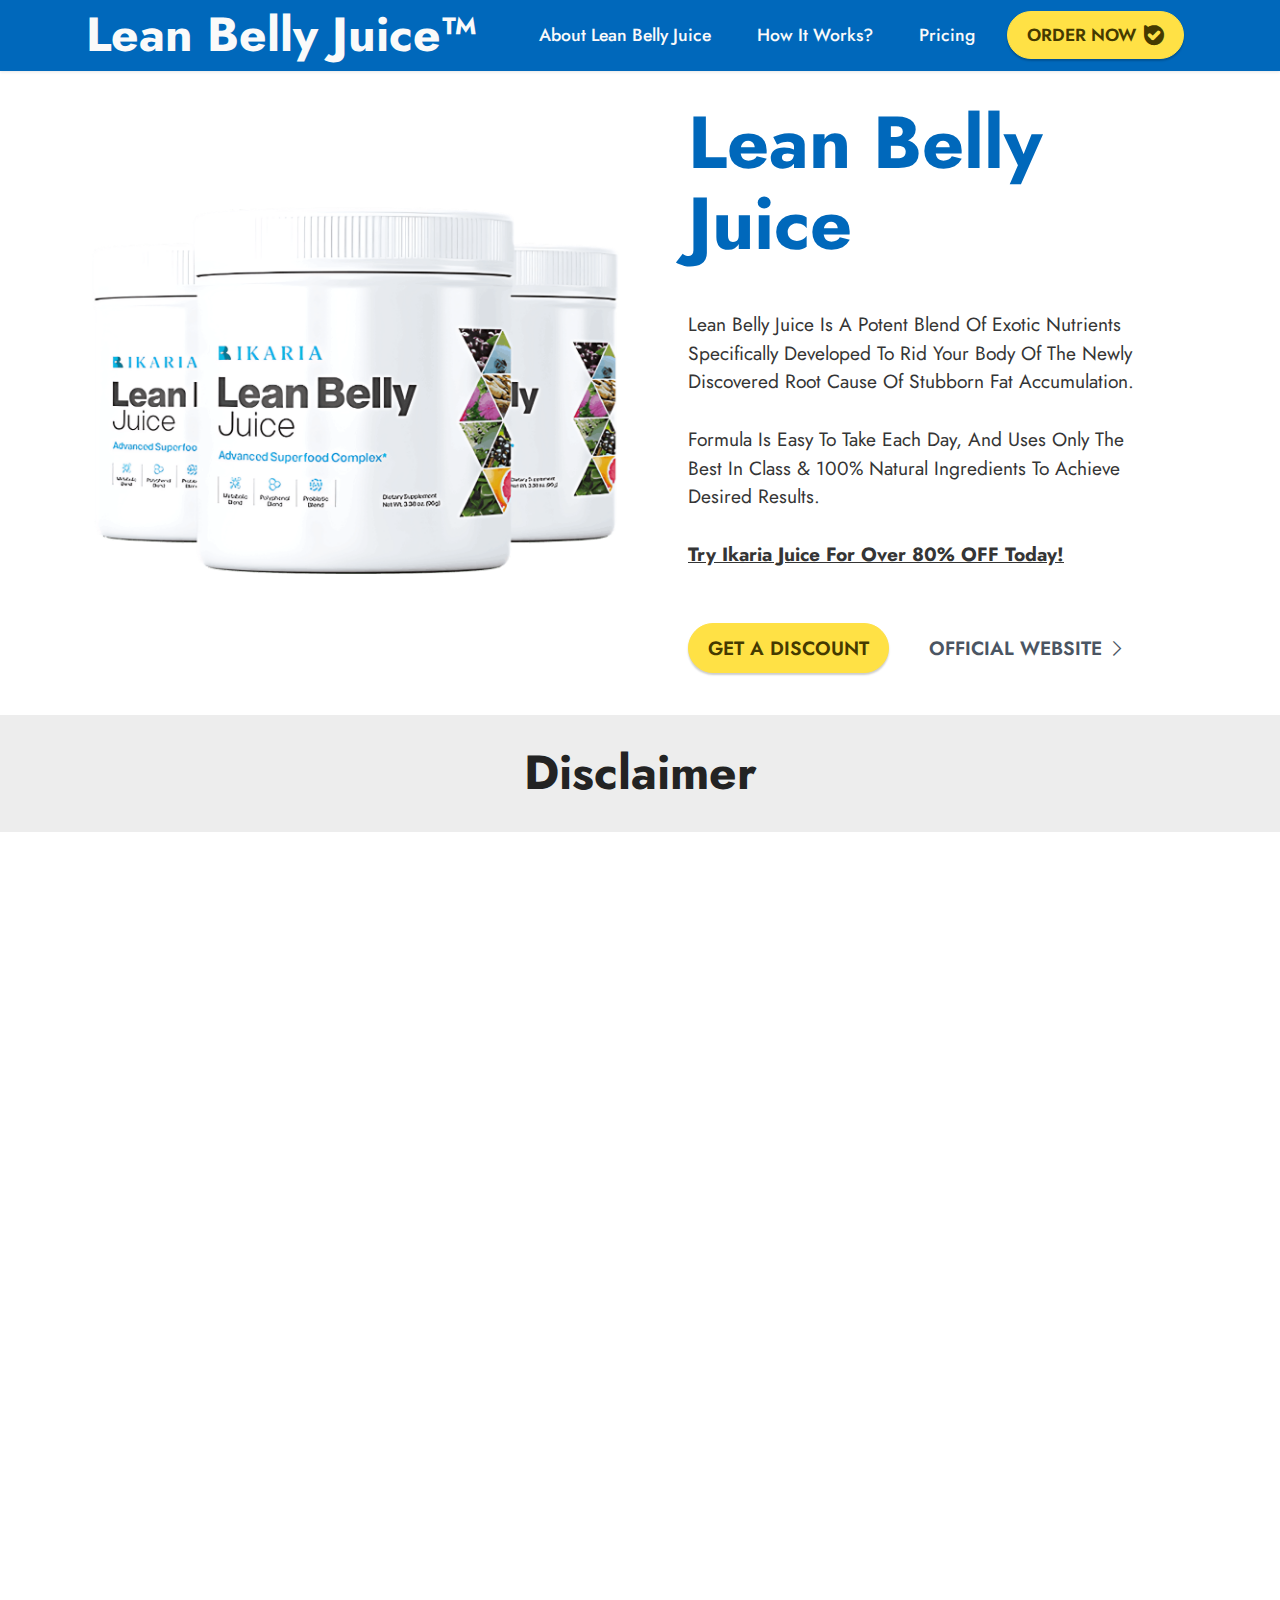
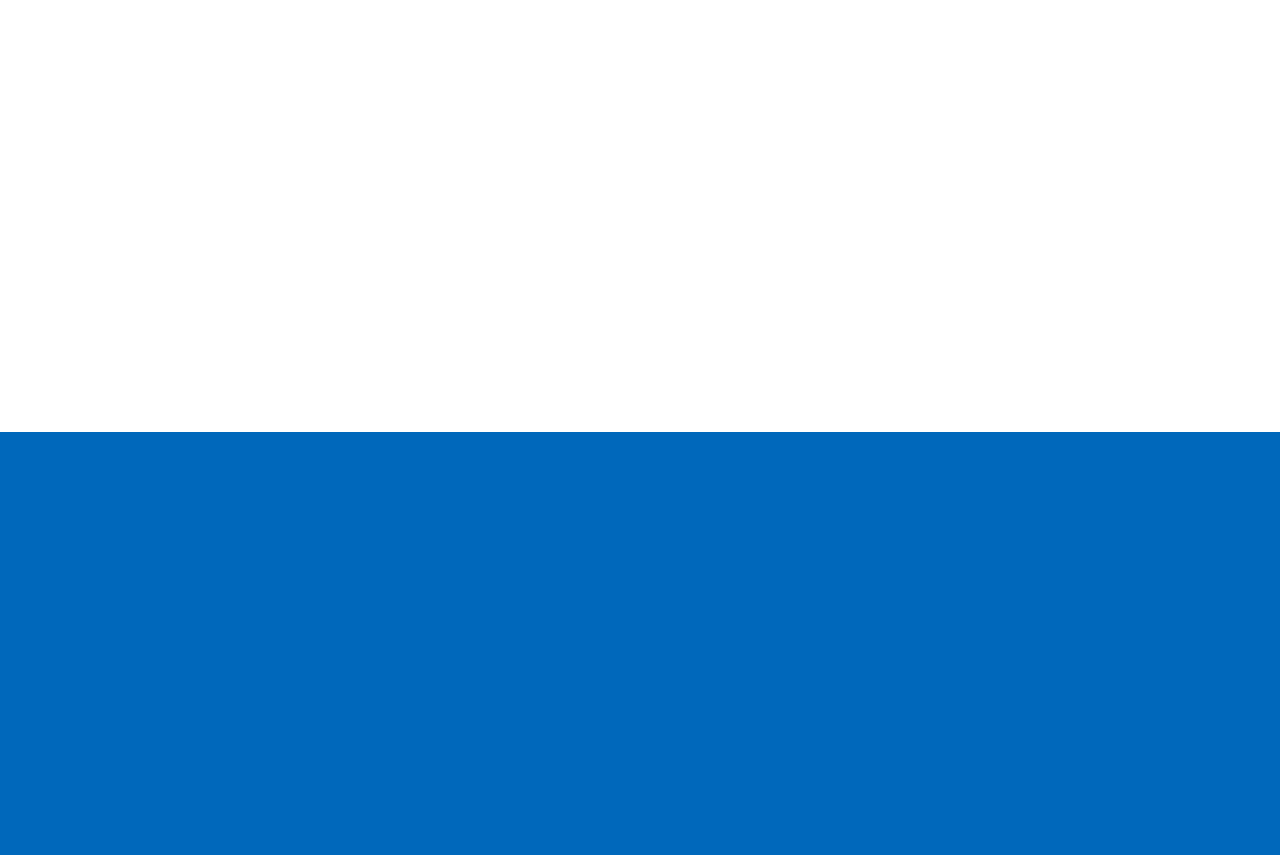
==== commit 8e3d18bd: "Add files via upload" ====
--- a/disclaimer.html
+++ b/disclaimer.html
@@ -29,7 +29,7 @@
   
   
   
-  
+  <meta http-equiv="content-language" content="en-us">
 </head>
 <body>
   
@@ -39,7 +39,7 @@
         <div class="container">
             <div class="navbar-brand">
                 
-                <span class="navbar-caption-wrap"><a class="navbar-caption text-white text-primary display-2" href="index.html">Lean Belly Juice™</a></span>
+                <span class="navbar-caption-wrap"><a class="navbar-caption text-white text-primary display-2" href="https://leanbellyjuices.org/">Lean Belly Juice™</a></span>
             </div>
             <button class="navbar-toggler" type="button" data-toggle="collapse" data-bs-toggle="collapse" data-target="#navbarSupportedContent" data-bs-target="#navbarSupportedContent" aria-controls="navbarNavAltMarkup" aria-expanded="false" aria-label="Toggle navigation">
                 <div class="hamburger">
@@ -53,7 +53,7 @@
                 <ul class="navbar-nav nav-dropdown" data-app-modern-menu="true"><li class="nav-item"><a class="nav-link link text-white text-primary display-4" href="index.html#content4-4">About Lean Belly Juice</a>
                     </li><li class="nav-item"><a class="nav-link link text-white text-primary display-4" href="index.html#content4-6">How It Works?</a></li><li class="nav-item"><a class="nav-link link text-white text-primary display-4" href="index.html#content4-a">Pricing</a></li></ul>
                 
-                <div class="navbar-buttons mbr-section-btn"><a class="btn btn-warning display-4" href="/order"><span class="socicon socicon-bale mbr-iconfont mbr-iconfont-btn" style="font-size: 20px;"></span>ORDER NOW</a></div>
+                <div class="navbar-buttons mbr-section-btn"><a class="btn btn-warning display-4" href="/order" rel="nofollow"><span class="socicon socicon-bale mbr-iconfont mbr-iconfont-btn" style="font-size: 20px;"></span>ORDER NOW</a></div>
             </div>
         </div>
     </nav>
@@ -73,10 +73,10 @@
             </div>
             <div class="col-12 col-md">
                 <div class="text-wrapper">
-                    <h1 class="mbr-section-title mbr-fonts-style mb-3 display-1"><strong>Ikaria Juice</strong></h1>
+                    <h1 class="mbr-section-title mbr-fonts-style mb-3 display-1"><strong>Lean Belly Juice</strong></h1>
                     <p class="mbr-text mbr-fonts-style display-7">
-                        <br>The Ikaria Lean Belly Juice Is A Potent Blend Of Exotic Nutrients Specifically Developed To Rid Your Body Of The Newly Discovered Root Cause Of Stubborn Fat Accumulation.<br><br>Formula Is Easy To Take Each Day, And Uses Only The Best In Class &amp; 100% Natural Ingredients To Achieve Desired Results.<br><br><strong><u>Try Ikaria Juice For Over 80% OFF Today!</u><br></strong><br></p>
-                    <div class="mbr-section-btn mt-3"><a class="btn btn-warning display-7" href="/order">GET A DISCOUNT</a>  <a class="btn btn-primary-outline display-7" href="/order"><span class="mobi-mbri mobi-mbri-arrow-next mbr-iconfont mbr-iconfont-btn" style="font-size: 15px;"></span><font face="Moririse2"><br></font>OFFICIAL WEBSITE</a></div>
+                        <br>Lean Belly Juice Is A Potent Blend Of Exotic Nutrients Specifically Developed To Rid Your Body Of The Newly Discovered Root Cause Of Stubborn Fat Accumulation.<br><br>Formula Is Easy To Take Each Day, And Uses Only The Best In Class &amp; 100% Natural Ingredients To Achieve Desired Results.<br><br><strong><u>Try Ikaria Juice For Over 80% OFF Today!</u><br></strong><br></p>
+                    <div class="mbr-section-btn mt-3"><a class="btn btn-warning display-7" href="/order" rel="nofollow">GET A DISCOUNT</a>  <a class="btn btn-primary-outline display-7" href="/order" rel="nofollow"><span class="mobi-mbri mobi-mbri-arrow-next mbr-iconfont mbr-iconfont-btn" style="font-size: 15px;"></span><font face="Moririse2"><br></font>OFFICIAL WEBSITE</a></div>
                 </div>
             </div>
         </div>
@@ -106,7 +106,7 @@
             <div class="col-md-12 col-lg-10">
                 
                 
-                <p class="mbr-text mbr-fonts-style display-7">By using the Leanbellyjuice.com guide or website, you agree to all terms of the undertaking, assuming full responsibility for your own actions. Authors and publishers will not be held for any loss or injury. Use these resources at your own risk.
+                <p class="mbr-text mbr-fonts-style display-7">By using the <a href="https://leanbellyjuices.org/" class="text-primary">Lean Belly Juice</a> guide or website, you agree to all terms of the undertaking, assuming full responsibility for your own actions. Authors and publishers will not be held for any loss or injury. Use these resources at your own risk.
 <br>
 <br>All products of Leanbellyjuice.com and its related companies are strictly for informational purposes only. While all attempts have been made to verify the accuracy of the information provided on our website and in the publications, neither the authors nor the publishers are responsible for any inaccuracies.
 <br>
@@ -152,10 +152,10 @@
                 <li class="foot-menu-item mbr-fonts-style display-4"><u><a href="index.html#content4-4" class="text-white text-primary">What Is Lean Belly Juice?</a></u></li><li class="foot-menu-item mbr-fonts-style display-4"><u>
                         <a href="index.html#content4-6" class="text-white text-primary">How It Works?</a></u></li><li class="foot-menu-item mbr-fonts-style display-4"><u>
                         <a href="index.html#content4-1c" class="text-white text-primary">Ingredients Of Ikaria Juice</a></u></li><li class="foot-menu-item mbr-fonts-style display-4"><u>
-                        <a href="index.html#content4-1j" class="text-white text-primary">Benefits</a></u></li><li class="foot-menu-item mbr-fonts-style display-4"><u><a href="https://www.clkbank.com/#!/" rel="nofollow" class="text-white">Order Support</a></u></li><li class="foot-menu-item mbr-fonts-style display-4"><u>
-                        <a href="terms.html" class="text-white">Terms Of Use</a></u></li><li class="foot-menu-item mbr-fonts-style display-4"><u>
-                        <a href="privacy.html" class="text-white">Privacy Policy</a></u></li><li class="foot-menu-item mbr-fonts-style display-4"><u>
-                        <a href="disclaimer.html" class="text-white">Disclaimer</a></u></li><li class="foot-menu-item mbr-fonts-style display-4"><u><a href="mailto:support@clickbank.com" rel="nofollow" class="text-white">Contact Us</a></u></li><li class="foot-menu-item mbr-fonts-style display-4"><u><a href="index.html#content4-1p" class="text-white text-primary">FAQ's</a></u></li></ul>
+                        <a href="index.html#content4-1j" class="text-white text-primary">Benefits</a></u></li><li class="foot-menu-item mbr-fonts-style display-4"><u><a href="https://www.clkbank.com/#!/" rel="nofollow" class="text-white text-primary" target="_blank">Order Support</a></u></li><li class="foot-menu-item mbr-fonts-style display-4"><u>
+                        <a href="terms.html" class="text-white text-primary" target="_blank">Terms Of Use</a></u></li><li class="foot-menu-item mbr-fonts-style display-4"><u>
+                        <a href="privacy.html" class="text-white text-primary" target="_blank">Privacy Policy</a></u></li><li class="foot-menu-item mbr-fonts-style display-4"><u>
+                        <a href="disclaimer.html" class="text-white text-primary" target="_blank">Disclaimer</a></u></li><li class="foot-menu-item mbr-fonts-style display-4"><u><a href="mailto:support@clickbank.com" rel="nofollow" class="text-white">Contact Us</a></u></li><li class="foot-menu-item mbr-fonts-style display-4"><u><a href="index.html#content4-1p" class="text-white text-primary">FAQ's</a></u></li></ul>
             </div>
             <div class="row social-row">
                 <div class="social-list align-left pb-2">
